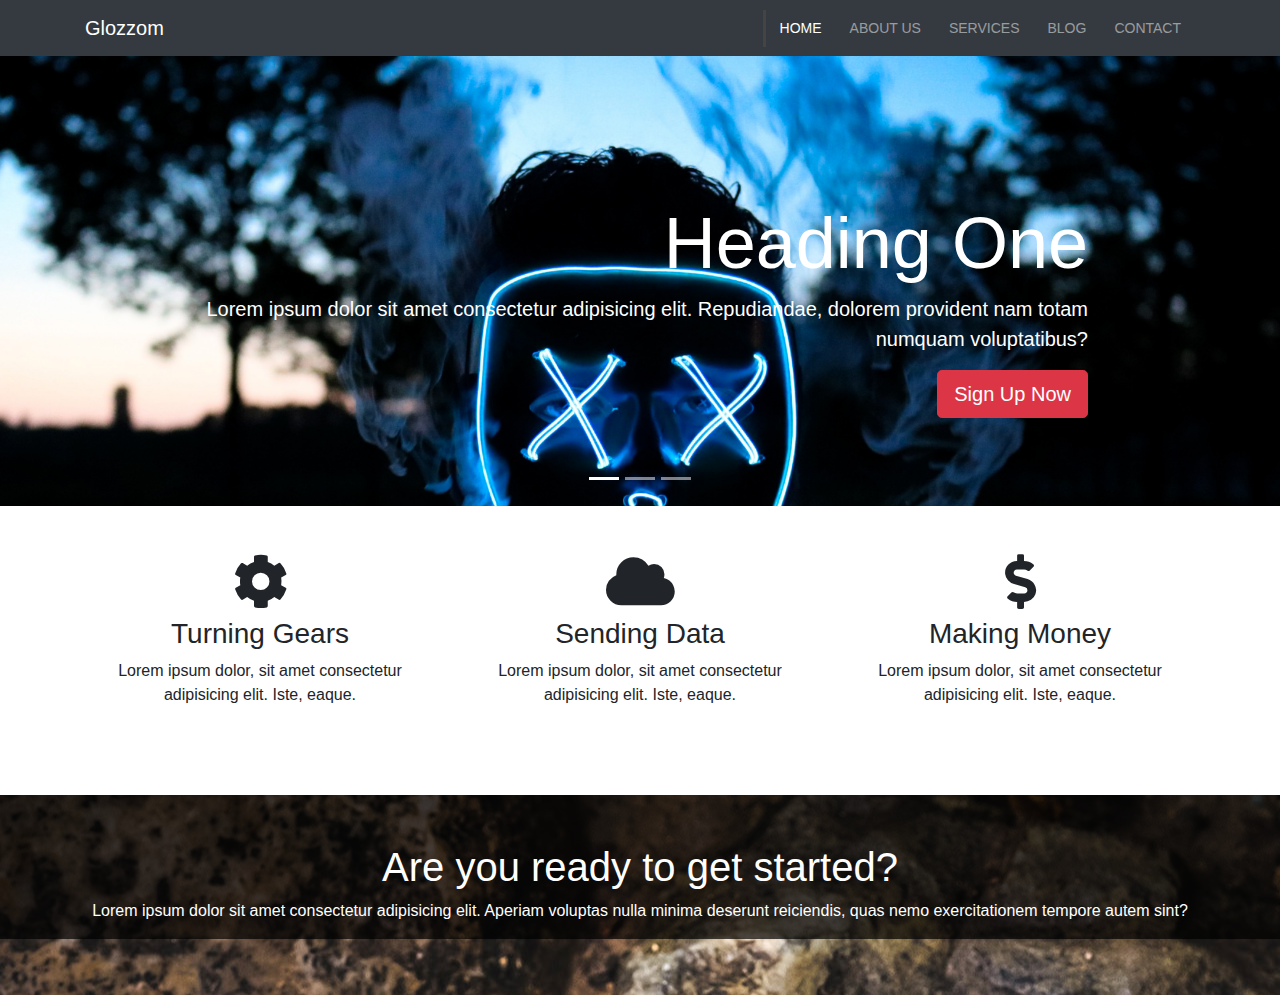
==== index.html @ 2523ef43 "my commit" ====
<html lang="en">

<head>
    <meta charset="UTF-8">
    <meta name="viewport" content="width=device-width, initial-scale=1.0">
    <meta http-equiv="X-UA-Compatible" content="ie=edge">
    <title>Glozzom Theme</title>
    <link rel="stylesheet" href="./css/custom.css">
    <link rel="stylesheet" href="./fontawesome-free-5.11.2-web/css/all.css">
    <link rel="stylesheet" href="./css/bootstrap.min.css">
</head>
<nav class="navbar navbar-expand-sm navbar-dark bg-dark">
    <div class="container">
        <a href="index.html" class="navbar-brand">Glozzom</a>
        <button class="navbar-toggler" data-toggle="collapse" data-target="#navbarNav">
            <span class="navbar-toggler-icon"></span>
        </button>
        <div class="collapse navbar-collapse" id="navbarNav">
            <ul class="navbar-nav ml-auto">
                <li class="nav-item active">
                    <a href="index.html" class="nav-link">Home</a>
                </li>
                <li class="nav-item">
                    <a href="about.html" class="nav-link">About Us</a>
                </li>
                <li class="nav-item">
                    <a href="services.html" class="nav-link">Services</a>
                </li>
                <li class="nav-item">
                    <a href="blog.html" class="nav-link">Blog</a>
                </li>
                <li class="nav-item">
                    <a href="contact.html" class="nav-link">Contact</a>
                </li>
            </ul>
        </div>
    </div>
</nav>


<!-- SHOWCASE SLIDER -->
<section id="showcase">
    <div id="myCarousel" class="carousel slide" data-ride="carousel">
        <ol class="carousel-indicators">
            <li data-target="#myCarousel" data-slide-to="0" class="active"></li>
            <li data-target="#myCarousel" data-slide-to="1" </li> <li data-target="#myCarousel" data-slide-to="2"></li>
        </ol>
        <div class="carousel-inner">
            <div class="carousel-item carousel-image-1 active">
                <div class="carousel-caption d-none d-sm-block text-right mb-5">
                    <h1 class="display-3">Heading One</h1>
                    <p class="lead">Lorem ipsum dolor sit amet consectetur adipisicing elit. Repudiandae, dolorem
                        provident nam totam numquam voluptatibus?</p>
                    <a href="#" class="btn btn-danger btn-lg">Sign Up Now</a>
                </div>
            </div>

            <div class="carousel-item carousel-image-2">
                <div class="carousel-caption d-none d-sm-block mb-5">
                    <h1 class="display-3">Heading Two</h1>
                    <p class="lead">Lorem ipsum dolor sit amet consectetur adipisicing elit. Repudiandae, dolorem
                        provident nam totam numquam voluptatibus?</p>
                    <a href="#" class="btn btn-primary btn-lg">Learn More</a>
                </div>
            </div>

            <div class="carousel-item carousel-image-3">
                <div class="carousel-caption d-none d-sm-block text-right mb-5">
                    <h1 class="display-3">Heading Three</h1>
                    <p class="lead">Lorem ipsum dolor sit amet consectetur adipisicing elit. Repudiandae, dolorem
                        provident nam totam numquam voluptatibus?</p>
                    <a href="#" class="btn btn-success btn-lg">Learn More</a>
                </div>
            </div>
        </div>
    </div>
</section>

<!-- HOME ICON SECTION -->
<section id="home-icons" class="py-5">
    <div class="container">
        <div class="row">
            <div class="col-md-4 mb-4 text-center">
                <i class="fa fa-cog mb-2"></i>
                <h3>Turning Gears</h3>
                <p>Lorem ipsum dolor, sit amet consectetur adipisicing elit. Iste, eaque.</p>
            </div>
            <div class="col-md-4 mb-4 text-center">
                <i class="fa fa-cloud mb-2"></i>
                <h3>Sending Data</h3>
                <p>Lorem ipsum dolor, sit amet consectetur adipisicing elit. Iste, eaque.</p>
            </div>
            <div class="col-md-4 mb-4 text-center">
                <i class="fa fa-dollar-sign mb-2"></i>
                <h3>Making Money</h3>
                <p>Lorem ipsum dolor, sit amet consectetur adipisicing elit. Iste, eaque.</p>
            </div>
        </div>
    </div>
</section>

<!-- HOME HEADING SECTON -->
<section id="home-heading" class="p-5">
    <div class="dark-overlay">
        <div class="row">
            <div class="col">
                <div class="container pt-5">
                    <h1>Are you ready to get started?</h1>
                    <p>Lorem ipsum dolor sit amet consectetur adipisicing elit. Aperiam voluptas nulla minima deserunt reiciendis, quas nemo exercitationem tempore autem sint?</p>
                    
                </div>
            </div>
        </div>
    </div>
</section>




<script type="text/javascript" src="./js/jquery_3.3.1.js"></script>
<script type="text/javascript" src="./js/popper.min.js"></script>
<script type="text/javascript" src="./js/bootstrap.min.js"></script>

</body>

</html>
---- css/custom.css ----
.nav-link{
    text-transform: uppercase;
    font-size: 14px;
    padding-left: 1em !important;
    padding-right: 1em !important;
}

.nav-item.active{
    border-left: #444 3px solid;
}

.carousel-item{
    height: 450px;
}

.carousel-image-1{
    background: url('../img/hd_f52efba66e39e2f1481605fef9651f41.jpg') no-repeat;
    background-size: cover;
}

.carousel-image-2{
    background: url('../img/hd_3c458c6c82a820efdf81c0ee9309776c.jpg') no-repeat;
    background-size: cover;
}

.carousel-image-3{
    background: url('../img/hd_c6297731816bafbe20332f5c9f4e1a6d.jpg') no-repeat;
    background-size: cover;
}

.fa{
    font-size: 55px;
}

#home-heading{
    position: relative;
    min-height: 200px;
    background: url('../img/hd_1c3ff62d21bccf01f69036a9798db73d.jpg');
    background-attachment: fixed;
    background-repeat: no-repeat;
    color: #fff;
    text-align: center;
}

.dark-overlay{
    position: absolute;
    background-color: rgba(0, 0, 0, 0.7);
    top: 0;
    left: 0;
    width: 100%;
    
}
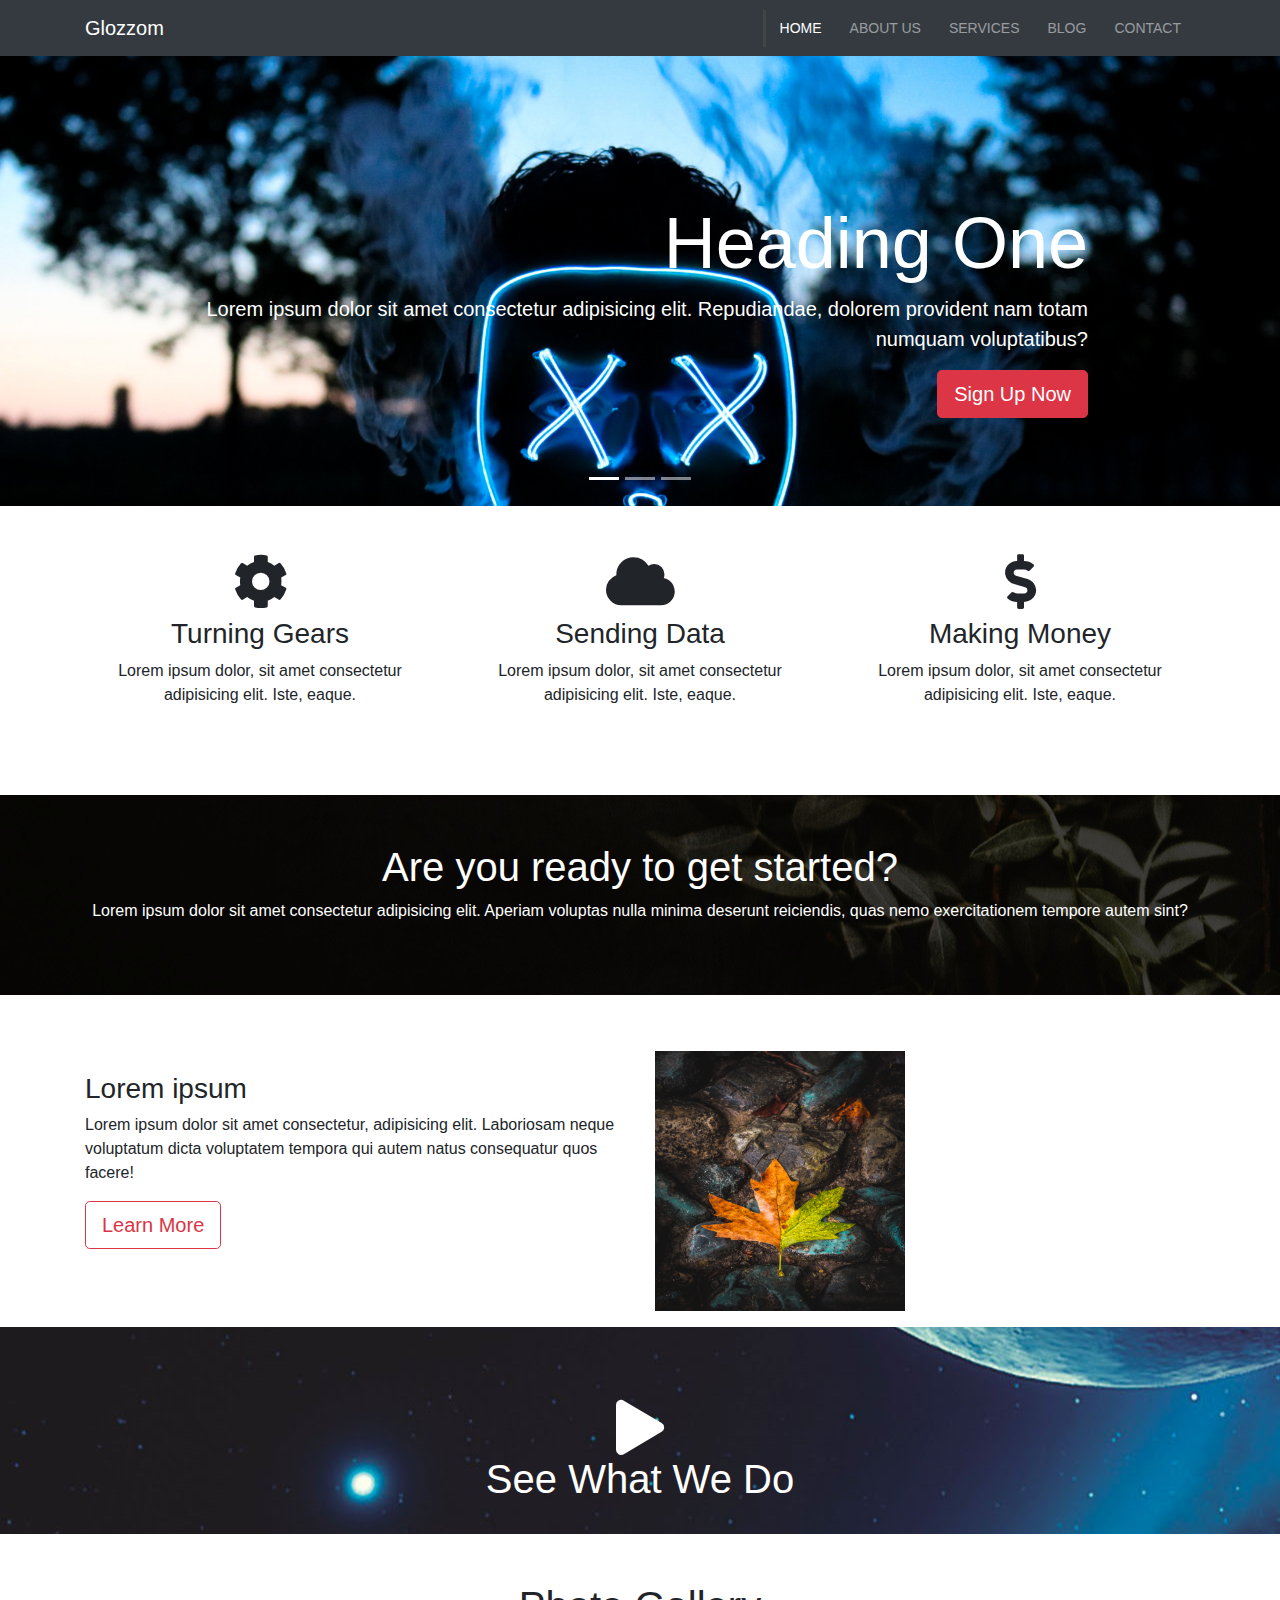
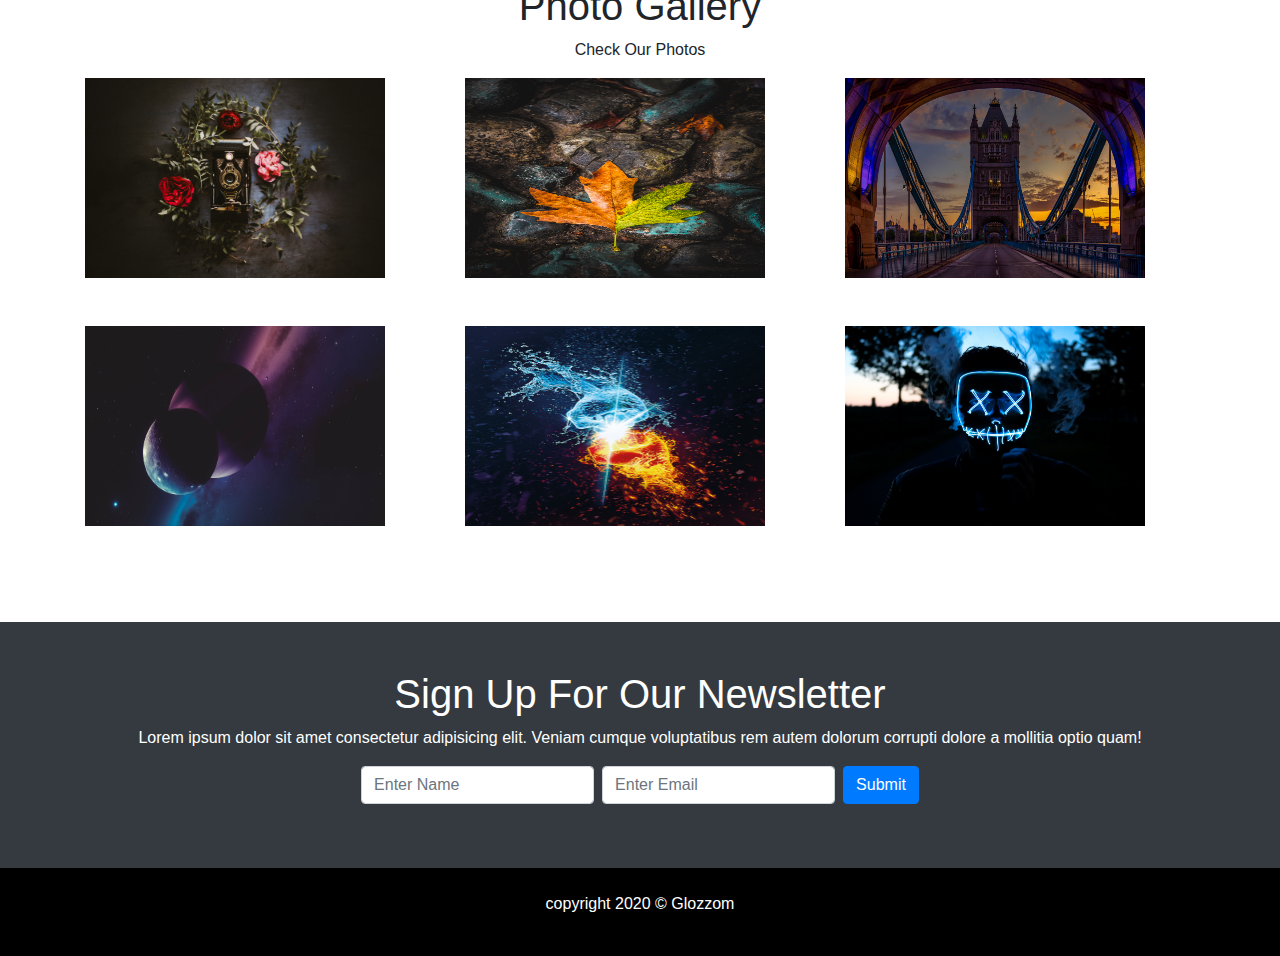
==== commit e947d88b: "first commit" ====
--- a/index.html
+++ b/index.html
@@ -8,6 +8,9 @@
     <link rel="stylesheet" href="./css/custom.css">
     <link rel="stylesheet" href="./fontawesome-free-5.11.2-web/css/all.css">
     <link rel="stylesheet" href="./css/bootstrap.min.css">
+    <link rel="stylesheet" href="./css/lightbox.min.css">
+    <script type="text/javascript" src="./js/lightbox-plus-jquery.js"></script>
+    <script type="text/javascript" src="./js/lightbox-plus-jquery.min.js"></script>
 </head>
 <nav class="navbar navbar-expand-sm navbar-dark bg-dark">
     <div class="container">
@@ -106,13 +109,144 @@
             <div class="col">
                 <div class="container pt-5">
                     <h1>Are you ready to get started?</h1>
-                    <p>Lorem ipsum dolor sit amet consectetur adipisicing elit. Aperiam voluptas nulla minima deserunt reiciendis, quas nemo exercitationem tempore autem sint?</p>
-                    
-                </div>
-            </div>
-        </div>
-    </div>
-</section>
+                    <p class="d-none d-md-block">Lorem ipsum dolor sit amet consectetur adipisicing elit. Aperiam
+                        voluptas nulla minima deserunt reiciendis, quas nemo exercitationem tempore autem sint?</p>
+
+                </div>
+            </div>
+        </div>
+    </div>
+</section>
+
+<!-- INFO SECTION -->
+
+<section id="info" class="py-3">
+    <div class="container">
+        <div class="row">
+            <div class="col-md-6 align-self-center">
+                <h3>Lorem ipsum</h3>
+                <p>Lorem ipsum dolor sit amet consectetur, adipisicing elit. Laboriosam neque voluptatum dicta
+                    voluptatem tempora qui autem natus consequatur quos facere!</p>
+                <a href="#" class="btn btn-outline-danger btn-lg">Learn More</a>
+            </div>
+            <div class="col-md-6">
+                <img src="./img/hd_1c3ff62d21bccf01f69036a9798db73d.jpg" class="img-fluid" alt="">
+            </div>
+        </div>
+    </div>
+</section>
+
+<!-- VIDEO PLAY SECTION -->
+<section id="video-play">
+    <div class="container">
+        <div class="row">
+            <div class="col">
+                <div class="container p-5">
+                    <a href="#" class="video" data-video="https://www.youtube.com/embed/" data-toggle="modal"
+                        data-target="#videoModal">
+                        <i class="fa fa-play"></i>
+                    </a>
+                    <h1>See What We Do</h1>
+                </div>
+            </div>
+        </div>
+    </div>
+</section>
+
+<!-- PHOTO GALLERY -->
+<section id="gallery" class="py-5">
+    <div class="container">
+        <h1 class="text-center">Photo Gallery</h1>
+        <p class="text-center">Check Our Photos</p>
+        <div class="row mb-5">
+            <div class="col-md-4">
+                <a href="./img/flow.jpg" data-toggle="lightbox"
+                    data-lightbox="mygallery" data-title=""><img src="./img/flow.jpg"
+                        class="img-fluid" alt=""></a>
+            </div>
+            <div class="col-md-4">
+                <a href="./img/hd_1c3ff62d21bccf01f69036a9798db73d.jpg" data-toggle="lightbox"
+                    data-lightbox="mygallery" data-title=""><img src="./img/hd_1c3ff62d21bccf01f69036a9798db73d.jpg"
+                        class="img-fluid" alt=""></a>
+
+            </div>
+            <div class="col-md-4">
+                <a href="./img/hd_3c458c6c82a820efdf81c0ee9309776c.jpg" data-toggle="lightbox"
+                    data-lightbox="mygallery" data-title=""><img src="./img/hd_3c458c6c82a820efdf81c0ee9309776c.jpg"
+                        class="img-fluid" alt=""></a>
+            </div>
+        </div>
+
+        <div class="row mb-5">
+            <div class="col-md-4">
+                <a href="./img/hd_3e4ae715f5e8b8de1117ee9ee2a831b8.jpg" data-toggle="lightbox"
+                   data-lightbox="mygallery" data-title=""><img src="./img/hd_3e4ae715f5e8b8de1117ee9ee2a831b8.jpg"
+                        class="img-fluid" alt=""></a>
+            </div>
+            <div class="col-md-4">
+                <a href="./img/hd_c6297731816bafbe20332f5c9f4e1a6d.jpg" data-toggle="lightbox"
+                    data-lightbox="mygallery" data-title=""><img src="./img/hd_c6297731816bafbe20332f5c9f4e1a6d.jpg"
+                        class="img-fluid" alt=""></a>
+
+            </div>
+            <div class="col-md-4">
+                <a href="./img/hd_f52efba66e39e2f1481605fef9651f41.jpg" data-toggle="lightbox"
+                    data-lightbox="mygallery" data-title=""><img src="./img/hd_f52efba66e39e2f1481605fef9651f41.jpg"
+                        class="img-fluid" alt=""></a>
+
+            </div>
+        </div>
+    </div>
+</section>
+
+
+<!-- NEWSLETTER SECTION -->
+
+<section id="newsletter" class="text-center p-5 bg-dark text-white">
+    <div class="container">
+        <div class="row">
+            <div class="col">
+                <h1>Sign Up For Our Newsletter</h1>
+                <p>Lorem ipsum dolor sit amet consectetur adipisicing elit. Veniam cumque voluptatibus rem autem dolorum corrupti dolore a mollitia optio quam!</p>
+                <form action="" class="form-inline justify-content-center">
+                    <label class="sr-only" for="name">Name</label>
+                    <input type="text" class="form-control mb-2 mr-sm-2 mb-sm-0" placeholder="Enter Name">
+
+                    <label class="sr-only" for="email">Email</label>
+                    <input type="text" class="form-control mb-2 mr-sm-2 mb-sm-0" placeholder="Enter Email">
+                    <button class="btn btn-primary" type="submit">Submit</button>
+                </form>
+            </div>
+        </div>
+    </div>
+</section>
+
+<!-- FOOTER SECTION -->
+<section id="main-footer" class="text-center p-4">
+    <div class="container">
+        <div class="row">
+            <div class="col">
+                <p>
+                    copyright 2020 &copy; Glozzom
+                </p>
+            </div> 
+        </div>
+    </div>
+</section>
+
+
+<!-- VIDEO MODAL -->
+<div class="modal fade" id="videoModal">
+    <div class="modal-dialog">
+        <div class="modal-content">
+            <div class="modal-body">
+                <button class="close" data-dismiss="modal"><span>&times;</span></button>
+                <iframe src="" height="350" width="100%" frameborder="0" allowfullscreen></iframe>
+            </div>
+        </div>
+    </div>
+</div>
+
 
 
 
@@ -120,6 +254,7 @@
 <script type="text/javascript" src="./js/jquery_3.3.1.js"></script>
 <script type="text/javascript" src="./js/popper.min.js"></script>
 <script type="text/javascript" src="./js/bootstrap.min.js"></script>
+<script type="text/javascript" src="./js/main.js"></script>
 
 </body>
 
--- a/css/custom.css
+++ b/css/custom.css
@@ -1,3 +1,7 @@
+body{
+    overflow-x: hidden;
+}
+
 .nav-link{
     text-transform: uppercase;
     font-size: 14px;
@@ -35,7 +39,7 @@
 #home-heading{
     position: relative;
     min-height: 200px;
-    background: url('../img/hd_1c3ff62d21bccf01f69036a9798db73d.jpg');
+    background: url('../img/flow.jpg');
     background-attachment: fixed;
     background-repeat: no-repeat;
     color: #fff;
@@ -48,5 +52,57 @@
     top: 0;
     left: 0;
     width: 100%;
-    
+    height: 100%;
+}
+
+#info img{
+    height: 300px;
+    width: 250px;
+    padding-top: 40px;
+    /* float: right; */
+}
+
+#video-play{
+    position: relative;
+    min-height: 200px;
+    background: url('../img/hd_3e4ae715f5e8b8de1117ee9ee2a831b8.jpg');
+    background-attachment: fixed;
+    background-repeat: no-repeat;
+    background-position: 0 -300px;
+    text-align: center;
+    color: #fff;
+}
+
+#video-play a{
+    color: #fff;
+    position: relative;bottom: -25px;
+}
+
+#video-play h1{
+    /* color: #fff; */
+    position: relative;bottom: -25px;
+} 
+
+#gallery img{
+    width: 300px;
+    height: 200px;
+}
+
+#main-footer{
+    background: #000;
+    color: #fff;
+}
+
+#page-header{
+    height: 200px;
+    background: url(../img/flow.jpg);
+    background-position: 0 -360px;
+    background-attachment: fixed;
+    color: #fff;
+    border-bottom: 1px #eee solid;
+    padding-top:  50px;
+}
+
+#about img{
+    margin-top: -70px;
 }